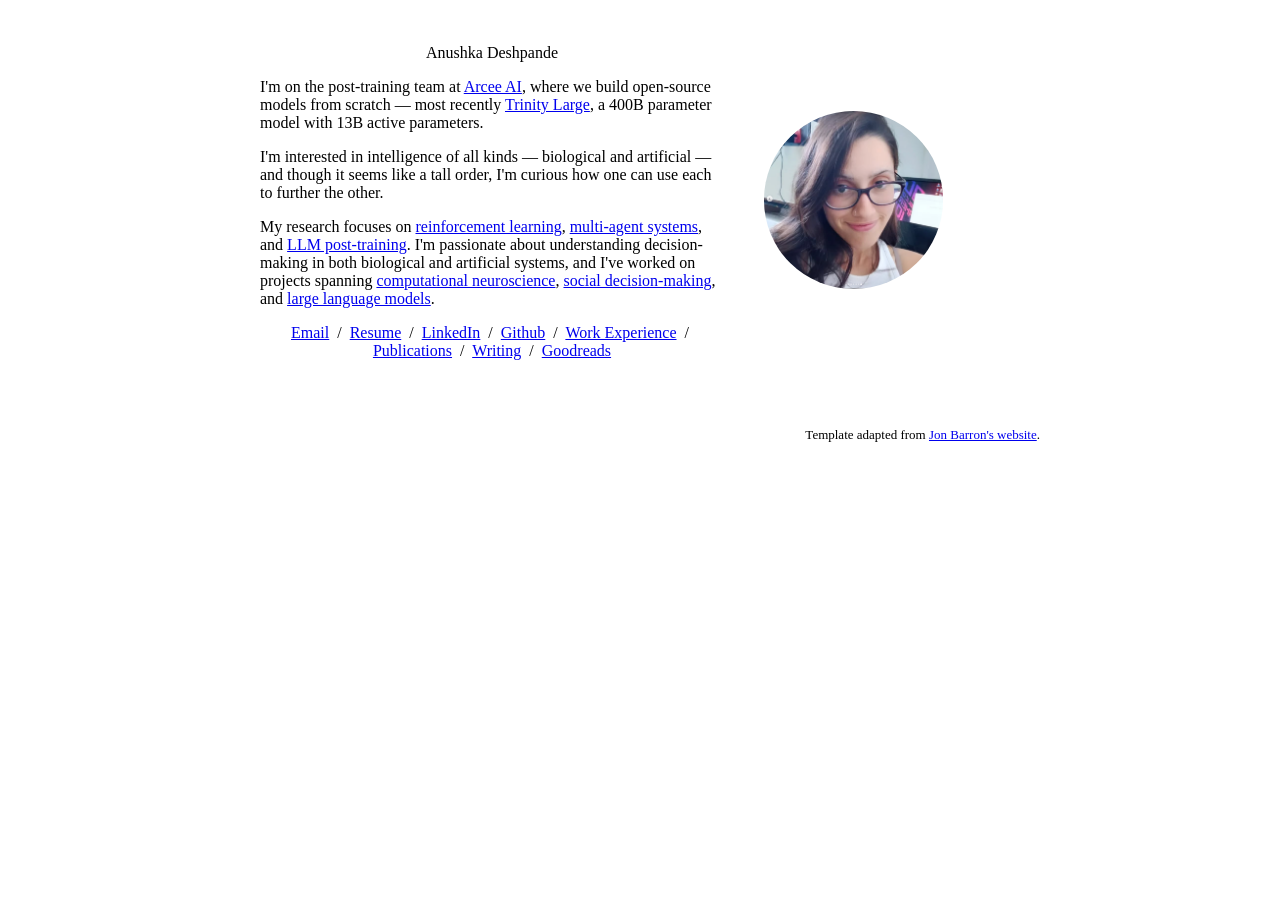
==== index.html @ 80e63918 "Replace About with Work Experience page (experience only) Made-with: Cursor" ====
<!DOCTYPE HTML>
<html lang="en">
  <head>
    <meta http-equiv="Content-Type" content="text/html; charset=UTF-8">

    <title>Anushka Deshpande</title>

    <meta name="author" content="Anushka Deshpande">
    <meta name="viewport" content="width=device-width, initial-scale=1">
    <link rel="shortcut icon" href="images/favicon/favicon.ico" type="image/x-icon">
    <link rel="stylesheet" type="text/css" href="stylesheet.css">
    
  </head>

  <body>
    <table style="width:100%;max-width:800px;border:0px;border-spacing:0px;border-collapse:separate;margin-right:auto;margin-left:auto;"><tbody>
      <tr style="padding:0px">
        <td style="padding:0px">
          <table style="width:100%;border:0px;border-spacing:0px;border-collapse:separate;margin-right:auto;margin-left:auto;"><tbody>
            <tr style="padding:0px">
              <td style="padding:2.5%;width:63%;vertical-align:middle">
                <p class="name" style="text-align: center;">
                  Anushka Deshpande
                </p>
                <p>
                  I'm on the post-training team at <a href="https://www.arcee.ai/">Arcee AI</a>, where we build open-source models from scratch &mdash; most recently <a href="https://github.com/arcee-ai/trinity-large-tech-report/blob/main/Arcee%20Trinity%20Large.pdf">Trinity Large</a>, a 400B parameter model with 13B active parameters.
                </p>
                <p>
                  I'm interested in intelligence of all kinds &mdash; biological and artificial &mdash; and though it seems like a tall order, I'm curious how one can use each to further the other.
                </p>
                <p>
                  My research focuses on <a href="publications.html#strategic">reinforcement learning</a>, <a href="publications.html#govsim">multi-agent systems</a>, and <a href="publications.html#trinity">LLM post-training</a>. I'm passionate about understanding decision-making in both biological and artificial systems, and I've worked on projects spanning <a href="publications.html#neural">computational neuroscience</a>, <a href="publications.html#govsim">social decision-making</a>, and <a href="publications.html#trinity">large language models</a>.
                </p>
                <p style="text-align:center">
                  <a href="mailto:anushka.deshpande2300@gmail.com">Email</a> &nbsp;/&nbsp;
                  <a href="data/resume.pdf">Resume</a> &nbsp;/&nbsp;
                  <a href="https://www.linkedin.com/in/anushka-d-4140061bb">LinkedIn</a> &nbsp;/&nbsp;
                  <a href="https://github.com/Anna4142">Github</a> &nbsp;/&nbsp;
                  <a href="experience.html">Work Experience</a> &nbsp;/&nbsp;
                  <a href="publications.html">Publications</a> &nbsp;/&nbsp;
                  <a href="writing.html">Writing</a> &nbsp;/&nbsp;
                  <a href="https://www.goodreads.com/user/show/33187667-anushka-deshpande">Goodreads</a>
                </p>
              </td>
              <td style="padding:2.5%;width:37%;max-width:37%">
                <a href="images/profile.png"><img style="width:70%;max-width:200px;object-fit: cover; border-radius: 50%;" alt="profile photo" src="images/profile.png" class="hoverZoomLink"></a>
              </td>
            </tr>
          </tbody></table>

          <table style="width:100%;border:0px;border-spacing:0px;border-collapse:separate;margin-right:auto;margin-left:auto;"><tbody>
            <tr>
              <td style="padding:0px">
                <br>
                <p style="text-align:right;font-size:small;">
                  Template adapted from <a href="https://github.com/jonbarron/jonbarron.github.io">Jon Barron's website</a>.
                </p>
              </td>
            </tr>
          </tbody></table>
        </td>
      </tr>
    </table>
  </body>
</html>
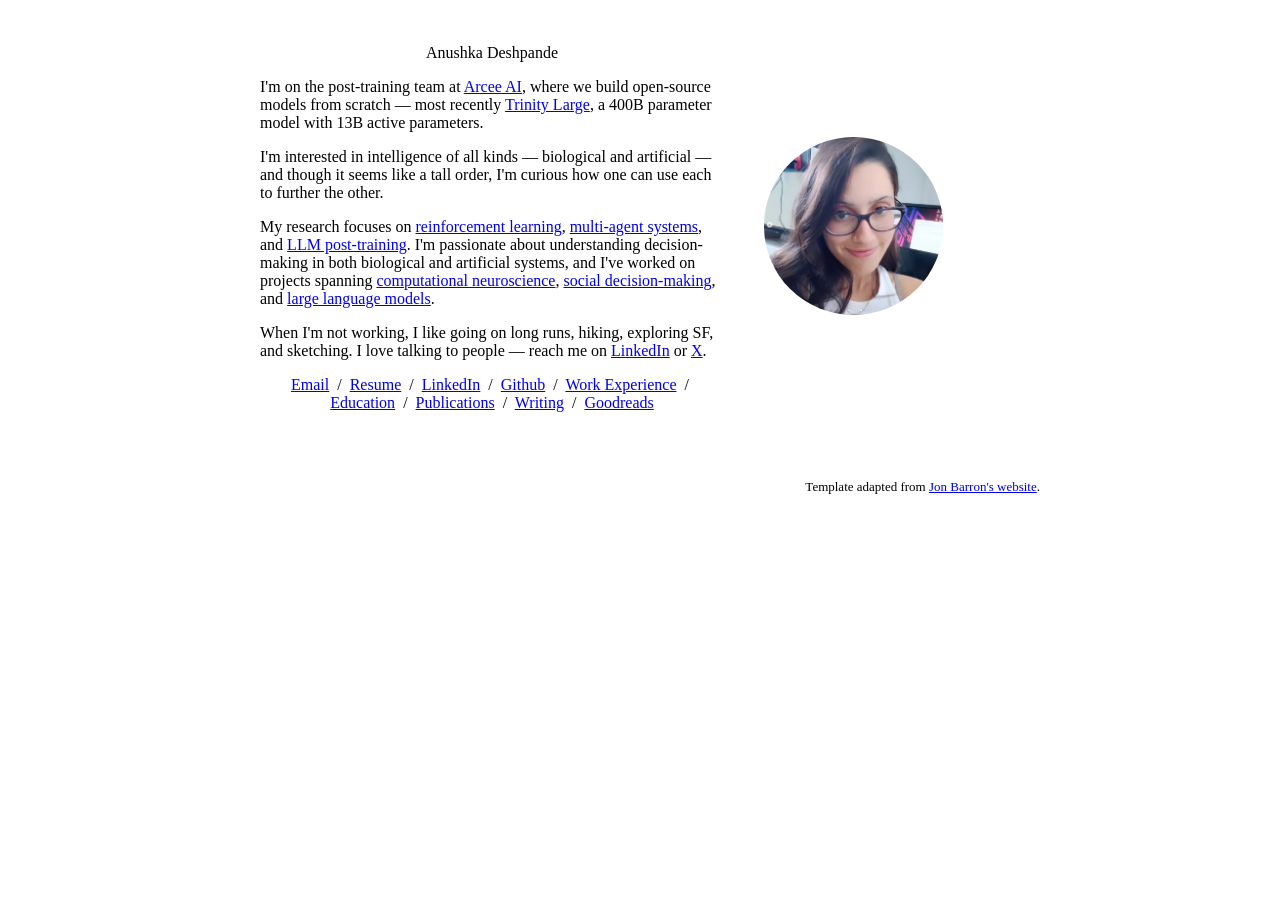
==== commit 7a29a3e6: "Add personal blurb with hobbies and contact links Made-with: Cursor" ====
--- a/index.html
+++ b/index.html
@@ -31,12 +31,16 @@
                 <p>
                   My research focuses on <a href="publications.html#strategic">reinforcement learning</a>, <a href="publications.html#govsim">multi-agent systems</a>, and <a href="publications.html#trinity">LLM post-training</a>. I'm passionate about understanding decision-making in both biological and artificial systems, and I've worked on projects spanning <a href="publications.html#neural">computational neuroscience</a>, <a href="publications.html#govsim">social decision-making</a>, and <a href="publications.html#trinity">large language models</a>.
                 </p>
+                <p>
+                  When I'm not working, I like going on long runs, hiking, exploring SF, and sketching. I love talking to people &mdash; reach me on <a href="https://www.linkedin.com/in/anushka-d-4140061bb">LinkedIn</a> or <a href="https://x.com/AnushkaDeshpan8">X</a>.
+                </p>
                 <p style="text-align:center">
                   <a href="mailto:anushka.deshpande2300@gmail.com">Email</a> &nbsp;/&nbsp;
                   <a href="data/resume.pdf">Resume</a> &nbsp;/&nbsp;
                   <a href="https://www.linkedin.com/in/anushka-d-4140061bb">LinkedIn</a> &nbsp;/&nbsp;
                   <a href="https://github.com/Anna4142">Github</a> &nbsp;/&nbsp;
                   <a href="experience.html">Work Experience</a> &nbsp;/&nbsp;
+                  <a href="education.html">Education</a> &nbsp;/&nbsp;
                   <a href="publications.html">Publications</a> &nbsp;/&nbsp;
                   <a href="writing.html">Writing</a> &nbsp;/&nbsp;
                   <a href="https://www.goodreads.com/user/show/33187667-anushka-deshpande">Goodreads</a>
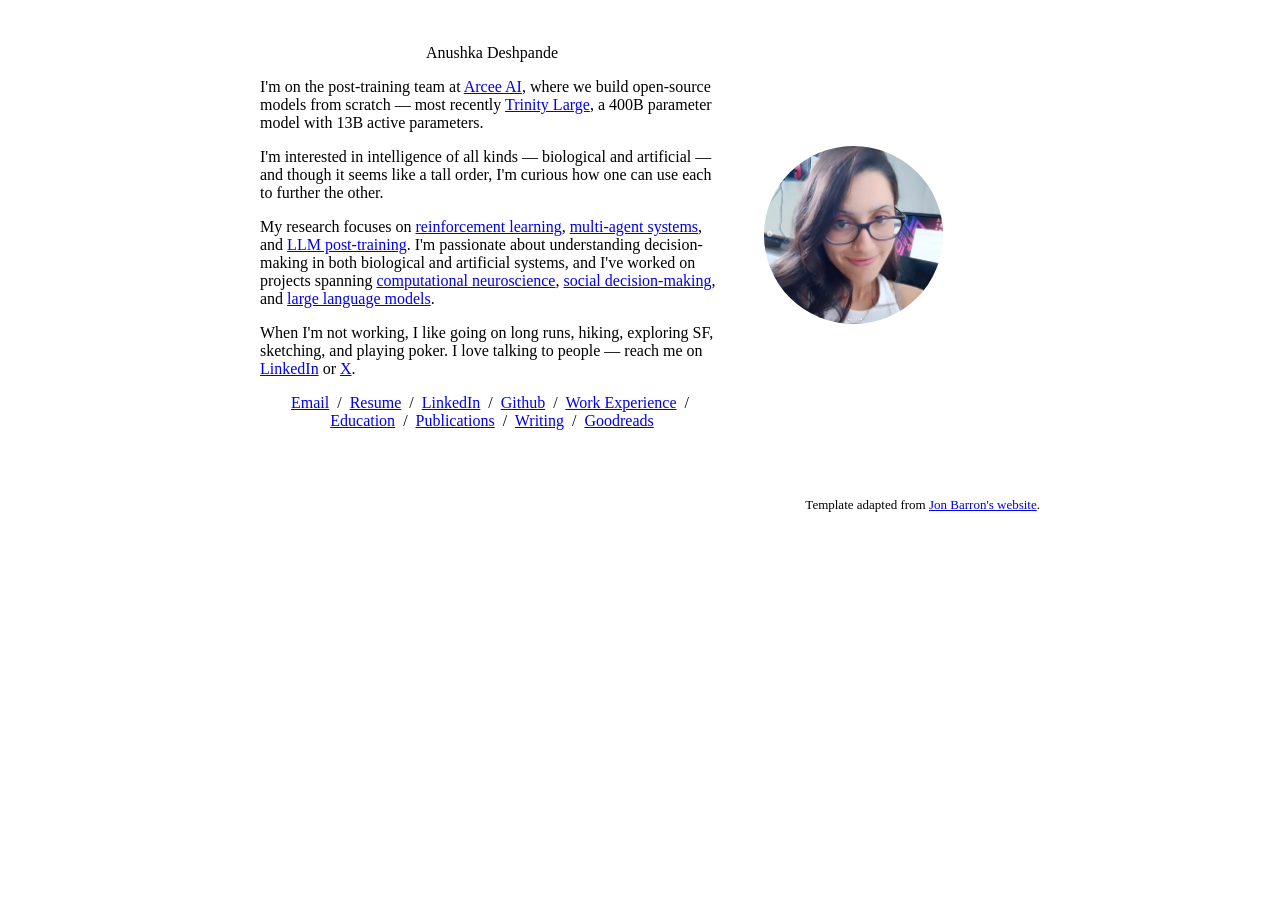
==== commit f3180bcf: "Add poker to hobbies Made-with: Cursor" ====
--- a/index.html
+++ b/index.html
@@ -32,7 +32,7 @@
                   My research focuses on <a href="publications.html#strategic">reinforcement learning</a>, <a href="publications.html#govsim">multi-agent systems</a>, and <a href="publications.html#trinity">LLM post-training</a>. I'm passionate about understanding decision-making in both biological and artificial systems, and I've worked on projects spanning <a href="publications.html#neural">computational neuroscience</a>, <a href="publications.html#govsim">social decision-making</a>, and <a href="publications.html#trinity">large language models</a>.
                 </p>
                 <p>
-                  When I'm not working, I like going on long runs, hiking, exploring SF, and sketching. I love talking to people &mdash; reach me on <a href="https://www.linkedin.com/in/anushka-d-4140061bb">LinkedIn</a> or <a href="https://x.com/AnushkaDeshpan8">X</a>.
+                  When I'm not working, I like going on long runs, hiking, exploring SF, sketching, and playing poker. I love talking to people &mdash; reach me on <a href="https://www.linkedin.com/in/anushka-d-4140061bb">LinkedIn</a> or <a href="https://x.com/AnushkaDeshpan8">X</a>.
                 </p>
                 <p style="text-align:center">
                   <a href="mailto:anushka.deshpande2300@gmail.com">Email</a> &nbsp;/&nbsp;
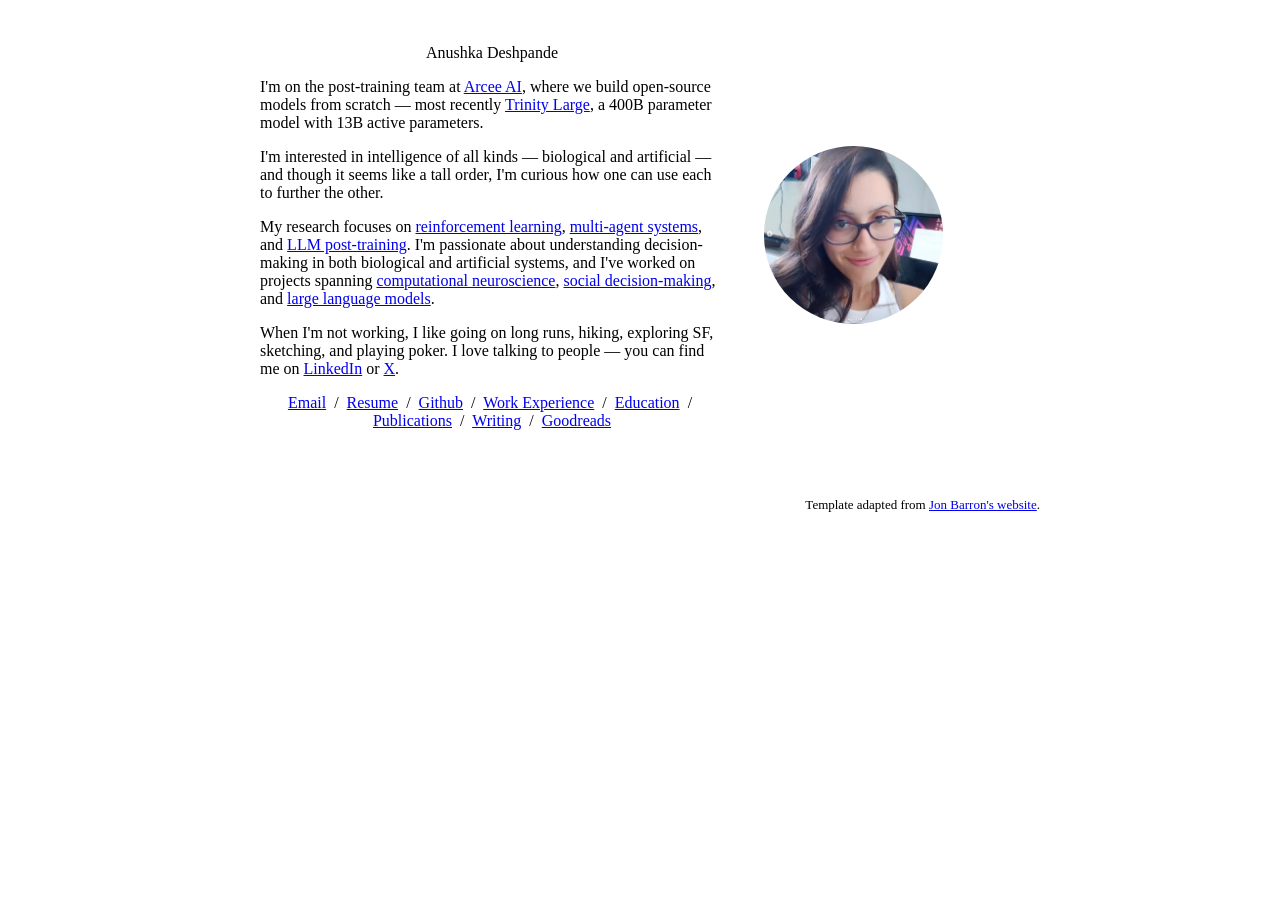
==== commit 285d4978: "Reword to 'you can find me on' and remove LinkedIn from bottom nav Made-with: Cursor" ====
--- a/index.html
+++ b/index.html
@@ -32,12 +32,11 @@
                   My research focuses on <a href="publications.html#strategic">reinforcement learning</a>, <a href="publications.html#govsim">multi-agent systems</a>, and <a href="publications.html#trinity">LLM post-training</a>. I'm passionate about understanding decision-making in both biological and artificial systems, and I've worked on projects spanning <a href="publications.html#neural">computational neuroscience</a>, <a href="publications.html#govsim">social decision-making</a>, and <a href="publications.html#trinity">large language models</a>.
                 </p>
                 <p>
-                  When I'm not working, I like going on long runs, hiking, exploring SF, sketching, and playing poker. I love talking to people &mdash; reach me on <a href="https://www.linkedin.com/in/anushka-d-4140061bb">LinkedIn</a> or <a href="https://x.com/AnushkaDeshpan8">X</a>.
+                  When I'm not working, I like going on long runs, hiking, exploring SF, sketching, and playing poker. I love talking to people &mdash; you can find me on <a href="https://www.linkedin.com/in/anushka-d-4140061bb">LinkedIn</a> or <a href="https://x.com/AnushkaDeshpan8">X</a>.
                 </p>
                 <p style="text-align:center">
                   <a href="mailto:anushka.deshpande2300@gmail.com">Email</a> &nbsp;/&nbsp;
                   <a href="data/resume.pdf">Resume</a> &nbsp;/&nbsp;
-                  <a href="https://www.linkedin.com/in/anushka-d-4140061bb">LinkedIn</a> &nbsp;/&nbsp;
                   <a href="https://github.com/Anna4142">Github</a> &nbsp;/&nbsp;
                   <a href="experience.html">Work Experience</a> &nbsp;/&nbsp;
                   <a href="education.html">Education</a> &nbsp;/&nbsp;
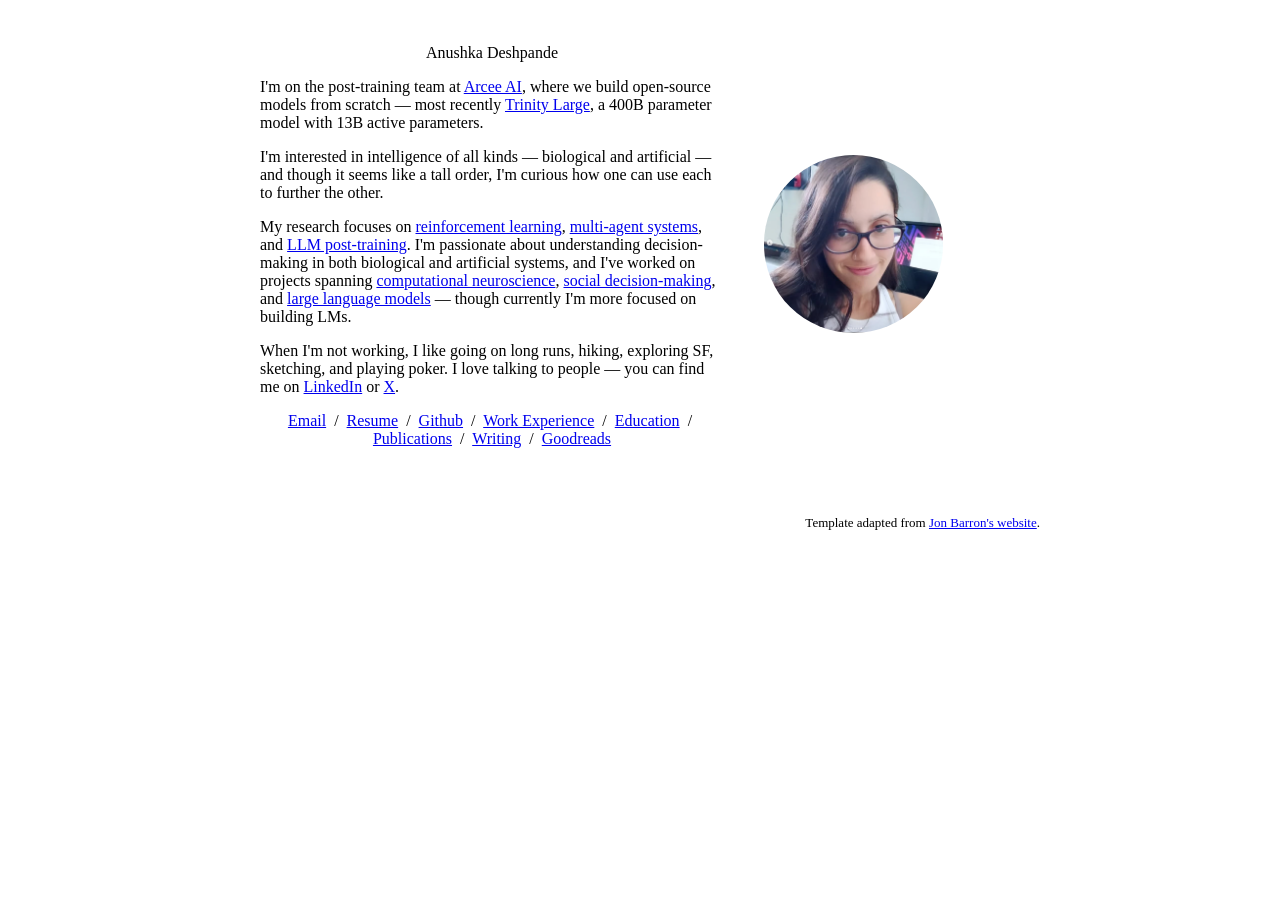
==== commit ae975c79: "Note current focus on building LMs Made-with: Cursor" ====
--- a/index.html
+++ b/index.html
@@ -29,7 +29,7 @@
                   I'm interested in intelligence of all kinds &mdash; biological and artificial &mdash; and though it seems like a tall order, I'm curious how one can use each to further the other.
                 </p>
                 <p>
-                  My research focuses on <a href="publications.html#strategic">reinforcement learning</a>, <a href="publications.html#govsim">multi-agent systems</a>, and <a href="publications.html#trinity">LLM post-training</a>. I'm passionate about understanding decision-making in both biological and artificial systems, and I've worked on projects spanning <a href="publications.html#neural">computational neuroscience</a>, <a href="publications.html#govsim">social decision-making</a>, and <a href="publications.html#trinity">large language models</a>.
+                  My research focuses on <a href="publications.html#strategic">reinforcement learning</a>, <a href="publications.html#govsim">multi-agent systems</a>, and <a href="publications.html#trinity">LLM post-training</a>. I'm passionate about understanding decision-making in both biological and artificial systems, and I've worked on projects spanning <a href="publications.html#neural">computational neuroscience</a>, <a href="publications.html#govsim">social decision-making</a>, and <a href="publications.html#trinity">large language models</a> &mdash; though currently I'm more focused on building LMs.
                 </p>
                 <p>
                   When I'm not working, I like going on long runs, hiking, exploring SF, sketching, and playing poker. I love talking to people &mdash; you can find me on <a href="https://www.linkedin.com/in/anushka-d-4140061bb">LinkedIn</a> or <a href="https://x.com/AnushkaDeshpan8">X</a>.
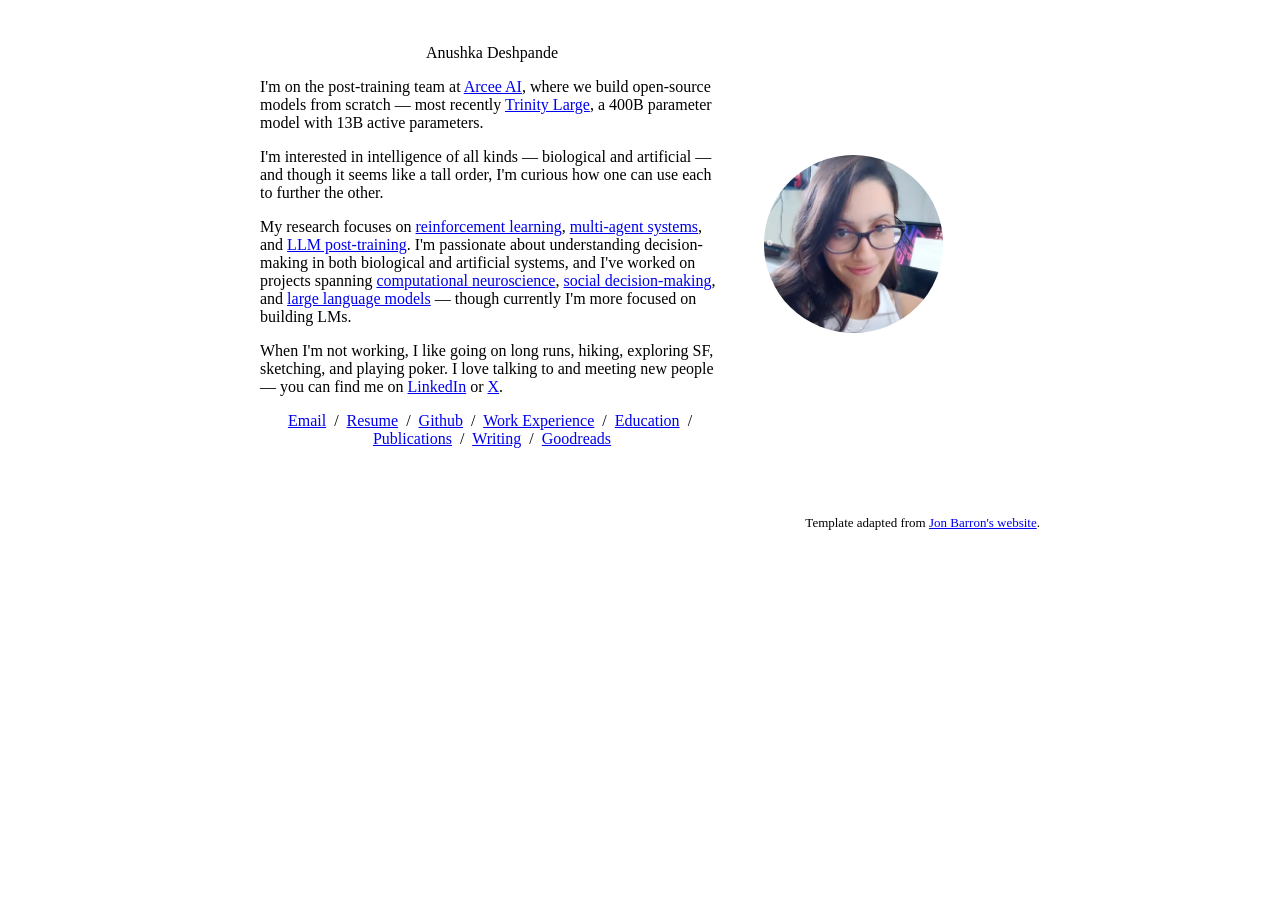
==== commit 2c519c80: "Reword to talking to and meeting new people Made-with: Cursor" ====
--- a/index.html
+++ b/index.html
@@ -32,7 +32,7 @@
                   My research focuses on <a href="publications.html#strategic">reinforcement learning</a>, <a href="publications.html#govsim">multi-agent systems</a>, and <a href="publications.html#trinity">LLM post-training</a>. I'm passionate about understanding decision-making in both biological and artificial systems, and I've worked on projects spanning <a href="publications.html#neural">computational neuroscience</a>, <a href="publications.html#govsim">social decision-making</a>, and <a href="publications.html#trinity">large language models</a> &mdash; though currently I'm more focused on building LMs.
                 </p>
                 <p>
-                  When I'm not working, I like going on long runs, hiking, exploring SF, sketching, and playing poker. I love talking to people &mdash; you can find me on <a href="https://www.linkedin.com/in/anushka-d-4140061bb">LinkedIn</a> or <a href="https://x.com/AnushkaDeshpan8">X</a>.
+                  When I'm not working, I like going on long runs, hiking, exploring SF, sketching, and playing poker. I love talking to and meeting new people &mdash; you can find me on <a href="https://www.linkedin.com/in/anushka-d-4140061bb">LinkedIn</a> or <a href="https://x.com/AnushkaDeshpan8">X</a>.
                 </p>
                 <p style="text-align:center">
                   <a href="mailto:anushka.deshpande2300@gmail.com">Email</a> &nbsp;/&nbsp;
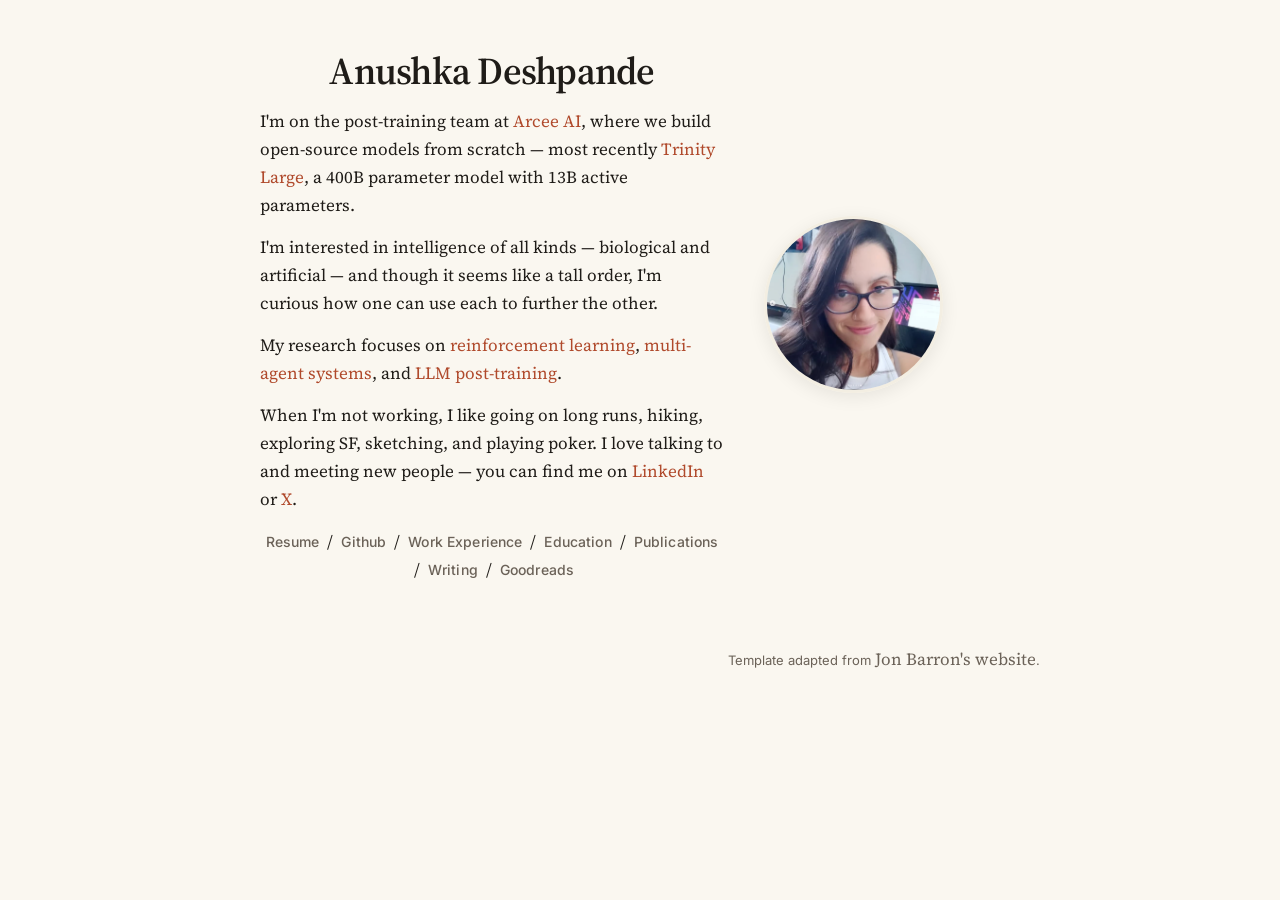
==== commit 794e6f26: "Shorten intro paragraph on home page Made-with: Cursor" ====
--- a/index.html
+++ b/index.html
@@ -29,13 +29,12 @@
                   I'm interested in intelligence of all kinds &mdash; biological and artificial &mdash; and though it seems like a tall order, I'm curious how one can use each to further the other.
                 </p>
                 <p>
-                  My research focuses on <a href="publications.html#strategic">reinforcement learning</a>, <a href="publications.html#govsim">multi-agent systems</a>, and <a href="publications.html#trinity">LLM post-training</a>. I'm passionate about understanding decision-making in both biological and artificial systems, and I've worked on projects spanning <a href="publications.html#neural">computational neuroscience</a>, <a href="publications.html#govsim">social decision-making</a>, and <a href="publications.html#trinity">large language models</a> &mdash; though currently I'm more focused on building LMs.
+                  My research focuses on <a href="publications.html#strategic">reinforcement learning</a>, <a href="publications.html#govsim">multi-agent systems</a>, and <a href="publications.html#trinity">LLM post-training</a>.
                 </p>
                 <p>
                   When I'm not working, I like going on long runs, hiking, exploring SF, sketching, and playing poker. I love talking to and meeting new people &mdash; you can find me on <a href="https://www.linkedin.com/in/anushka-d-4140061bb">LinkedIn</a> or <a href="https://x.com/AnushkaDeshpan8">X</a>.
                 </p>
                 <p style="text-align:center">
-                  <a href="mailto:anushka.deshpande2300@gmail.com">Email</a> &nbsp;/&nbsp;
                   <a href="data/resume.pdf">Resume</a> &nbsp;/&nbsp;
                   <a href="https://github.com/Anna4142">Github</a> &nbsp;/&nbsp;
                   <a href="experience.html">Work Experience</a> &nbsp;/&nbsp;
--- a/stylesheet.css
+++ b/stylesheet.css
@@ -0,0 +1,178 @@
+@import url('https://fonts.googleapis.com/css2?family=Source+Serif+4:ital,opsz,wght@0,8..60,300..900;1,8..60,300..900&family=Inter:wght@400;500;600&display=swap');
+
+:root {
+  --bg: #faf7f0;
+  --bg-alt: #f3eee2;
+  --text: #1f1c18;
+  --muted: #6b6258;
+  --accent: #b04a2c;
+  --accent-hover: #d6612e;
+  --rule: #e3dccd;
+}
+
+* {
+  box-sizing: border-box;
+}
+
+html, body {
+  background: var(--bg);
+  color: var(--text);
+  margin: 0;
+  padding: 0;
+}
+
+body, td, th, tr, p, a {
+  font-family: 'Source Serif 4', Georgia, 'Times New Roman', serif;
+  font-size: 17px;
+  line-height: 1.65;
+  color: var(--text);
+}
+
+p {
+  margin: 0 0 14px 0;
+}
+
+a {
+  color: var(--accent);
+  text-decoration: none;
+  border-bottom: 1px solid transparent;
+  transition: color 0.15s ease, border-color 0.15s ease;
+}
+
+a:focus,
+a:hover {
+  color: var(--accent-hover);
+  border-bottom: 1px solid var(--accent-hover);
+}
+
+strong {
+  font-weight: 600;
+  color: var(--text);
+}
+
+em {
+  color: var(--muted);
+}
+
+h2 {
+  margin: 0 0 6px 0;
+  font-family: 'Source Serif 4', Georgia, serif;
+  font-weight: 600;
+  font-size: 26px;
+  letter-spacing: -0.01em;
+  border-bottom: 1px solid var(--rule);
+  padding-bottom: 6px;
+}
+
+.papertitle {
+  font-family: 'Source Serif 4', Georgia, serif;
+  font-size: 17px;
+  font-weight: 600;
+  color: var(--text);
+}
+
+.papertitle:hover {
+  color: var(--accent);
+}
+
+a .papertitle {
+  color: var(--text);
+}
+
+a:hover .papertitle {
+  color: var(--accent);
+}
+
+.name {
+  padding-top: 20px;
+  margin: 0 0 4px 0;
+  font-family: 'Source Serif 4', Georgia, serif;
+  font-size: 38px;
+  font-weight: 600;
+  letter-spacing: -0.02em;
+}
+
+/* Center nav row */
+p[style*="text-align:center"] a,
+p[style*="text-align: center"] a {
+  font-family: 'Inter', system-ui, sans-serif;
+  font-size: 14px;
+  font-weight: 500;
+  letter-spacing: 0.01em;
+  color: var(--muted);
+  border-bottom: none;
+}
+
+p[style*="text-align:center"] a:hover,
+p[style*="text-align: center"] a:hover {
+  color: var(--accent);
+  border-bottom: 1px solid var(--accent);
+}
+
+/* Profile photo */
+img[alt="profile photo"] {
+  border: 3px solid var(--bg-alt);
+  box-shadow: 0 4px 18px rgba(0,0,0,0.08);
+  transition: transform 0.3s ease, box-shadow 0.3s ease;
+}
+
+img[alt="profile photo"]:hover {
+  transform: scale(1.03) rotate(-1deg);
+  box-shadow: 0 6px 22px rgba(0,0,0,0.12);
+}
+
+.one {
+  width: 160px;
+  height: 160px;
+  position: relative;
+}
+
+.two {
+  width: 160px;
+  height: 160px;
+  position: absolute;
+  transition: opacity .2s ease-in-out;
+}
+
+.fade {
+  transition: opacity .2s ease-in-out;
+}
+
+span.highlight {
+  background-color: #fff3c4;
+  padding: 0 2px;
+}
+
+.colored-box {
+  color: var(--text);
+  padding: 20px;
+  display: inline-block;
+  border-radius: 10px;
+}
+
+/* Section spacing */
+h2 + p, h2 ~ p {
+  color: var(--muted);
+}
+
+/* Footer */
+p[style*="font-size:small"] {
+  color: var(--muted);
+  font-family: 'Inter', system-ui, sans-serif;
+  font-size: 13px !important;
+}
+
+p[style*="font-size:small"] a {
+  color: var(--muted);
+}
+
+p[style*="font-size:small"] a:hover {
+  color: var(--accent);
+}
+
+/* Mobile */
+@media (max-width: 600px) {
+  body, td, th, tr, p, a { font-size: 16px; }
+  .name { font-size: 30px; }
+  h2 { font-size: 22px; }
+}
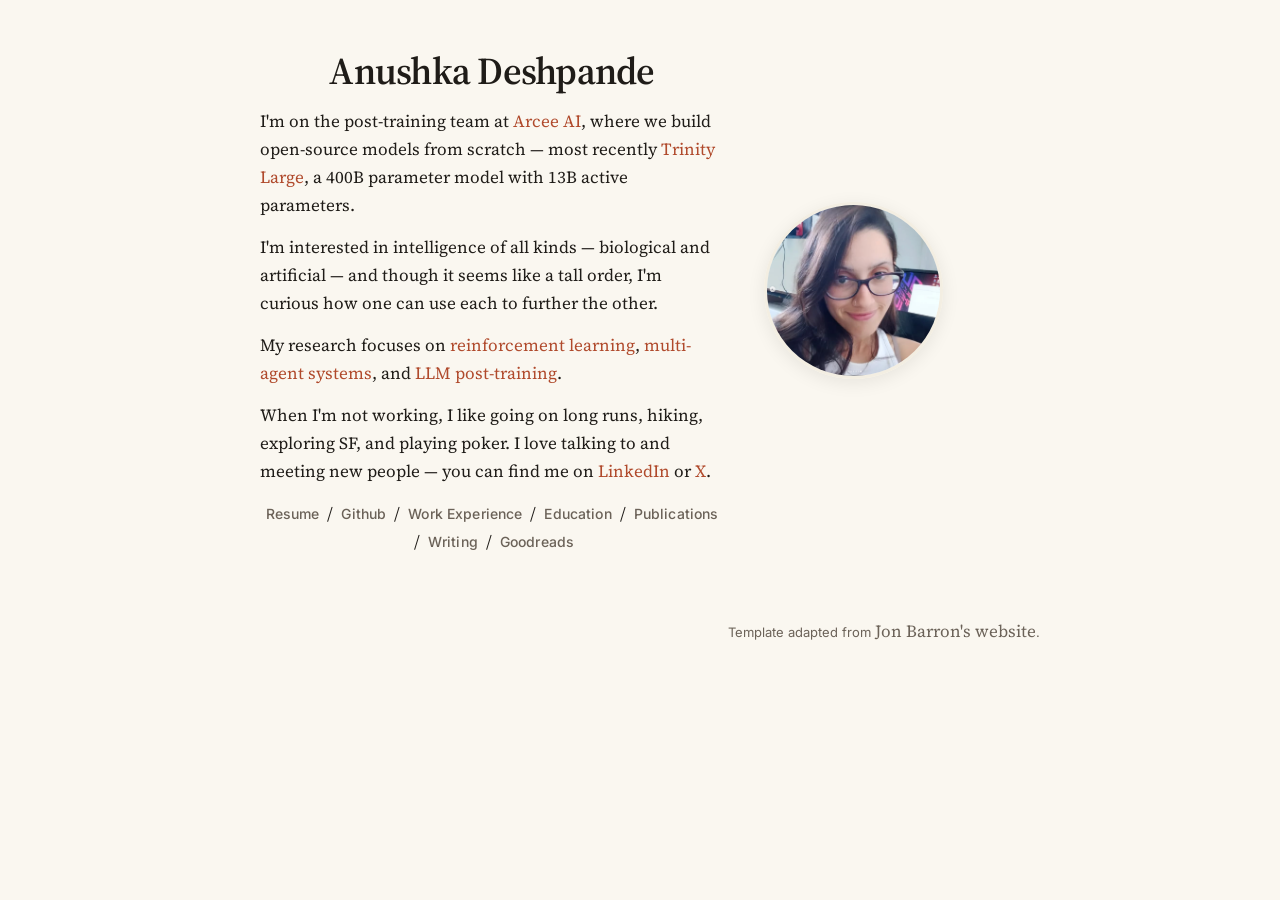
==== commit 571262ef: "Remove sketching from hobbies list Made-with: Cursor" ====
--- a/index.html
+++ b/index.html
@@ -32,7 +32,7 @@
                   My research focuses on <a href="publications.html#strategic">reinforcement learning</a>, <a href="publications.html#govsim">multi-agent systems</a>, and <a href="publications.html#trinity">LLM post-training</a>.
                 </p>
                 <p>
-                  When I'm not working, I like going on long runs, hiking, exploring SF, sketching, and playing poker. I love talking to and meeting new people &mdash; you can find me on <a href="https://www.linkedin.com/in/anushka-d-4140061bb">LinkedIn</a> or <a href="https://x.com/AnushkaDeshpan8">X</a>.
+                  When I'm not working, I like going on long runs, hiking, exploring SF, and playing poker. I love talking to and meeting new people &mdash; you can find me on <a href="https://www.linkedin.com/in/anushka-d-4140061bb">LinkedIn</a> or <a href="https://x.com/AnushkaDeshpan8">X</a>.
                 </p>
                 <p style="text-align:center">
                   <a href="data/resume.pdf">Resume</a> &nbsp;/&nbsp;
